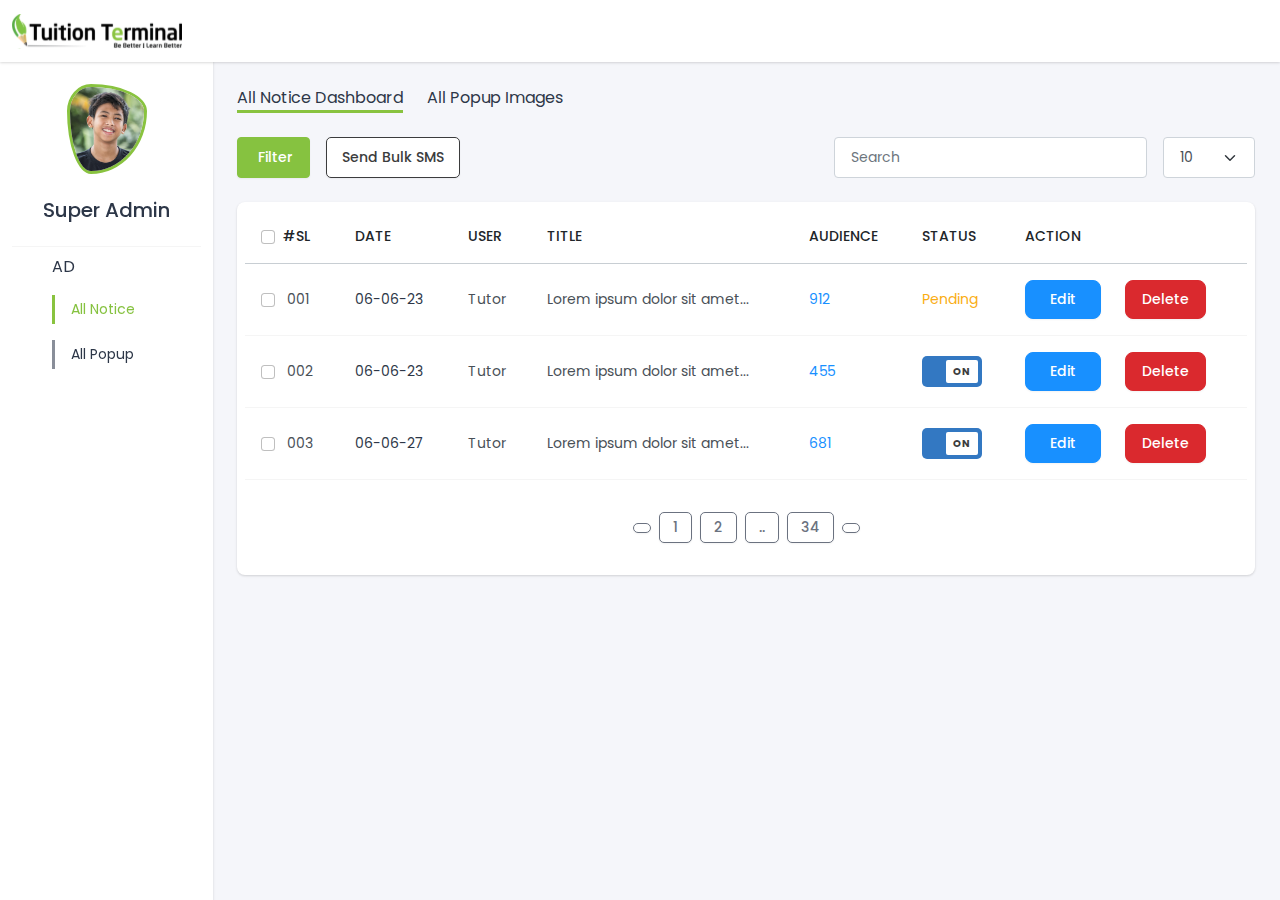
==== index.html @ 08d5feef "Add sidebar collapse functionality and new color palette styles; include SVG icons for UI elements" ====
<!DOCTYPE html>
<html lang="en">
  <head>
    <meta charset="UTF-8" />
    <meta http-equiv="X-UA-Compatible" content="IE=edge" />
    <meta name="viewport" content="width=device-width, initial-scale=1.0" />
    <link rel="icon" href="/assets/fav.png" />
    <link rel="stylesheet" href="/css/bootstrap.min.css" />
    <link rel="stylesheet" href="/css/color_palets.css" />
    <link rel="stylesheet" href="/css/style.css" />
    <link rel="stylesheet" href="/css/custom-checkbox.css" />

    <link
      rel="stylesheet"
      href="https://cdn.jsdelivr.net/npm/bootstrap-icons@1.10.2/font/bootstrap-icons.css"
      integrity="sha384-b6lVK+yci+bfDmaY1u0zE8YYJt0TZxLEAFyYSLHId4xoVvsrQu3INevFKo+Xir8e"
      crossorigin="anonymous"
    />
    <link rel="stylesheet" href="/assets/style.css" />
    <title>All Notice</title>
  </head>
  <body>
    <!-- navbar starts here -->
    <nav
      class="navbar navbar-expand-lg bg-white shadow-lg fixed-top"
      data-bs-theme="dark"
    >
      <div class="container-fluid">
        <a href="index.html"><img src="/images/logo.svg" alt="logo" /></a>
        <button
          class="navbar-toggler d-md-none collapsed"
          type="button"
          data-bs-toggle="collapse"
          data-bs-target="#sidebarMenu"
          aria-controls="navbarColor02"
          aria-expanded="false"
          aria-label="Toggle navigation"
        >
          <i class="bi bi-caret-down-fill"></i>
        </button>
      </div>
    </nav>
    <!-- navbar ends here -->

    <div class="container-fluid">
      <div class="row">
        <!-- sidebar starts here -->
        <nav
          id="sidebarMenu"
          class="col-md-3 col-lg-2 d-md-block bg-white sidebar collapse sidebar-width shadow-lg"
          style="height: 100vh; margin-top: 60px; position: fixed"
        >
          <div
            class="d-flex justify-content-center align-items-center flex-column border-bottom mt-2 pb-3"
          >
            <div class="mb-2">
              <img
                src="/images/boy.jpg"
                alt="image"
                class="profile-img"
                style="
                  width: 80px;
                  height: 90px;
                  object-fit: cover;
                  margin-top: 16px;
                "
              />
            </div>
            <h5 class="text-gray-800 mt-3">Super Admin</h5>
          </div>
          <div style="overflow-y: auto; height: 65vh" class="scrollbar-none">
            <ul class="list-unstyled px-3 mt-2">
              <li class="mb-3">
                <div class="d-flex align-items-center">
                  <i class="bi bi-credit-card fs-5 me-4"></i>
                  <div class="d-flex w-100 justify-content-between">
                    <a
                      class="text-decoration-none text-gray-800 align-items-center collapsed"
                      data-bs-toggle="collapse"
                      data-bs-target="#offer-collapse"
                      aria-expanded="false"
                      style="cursor: pointer"
                    >
                      AD
                    </a>
                    <i class="bi bi-chevron-left arrow-icon"></i>
                  </div>
                </div>

                <div class="collapse show" id="offer-collapse">
                  <ul class="btn-toggle-nav list-unstyled fw-normal pb-1 small">
                    <li
                      class="ms-4 px-3 py-1 my-3"
                      style="border-left: 3px solid #89c33f"
                    >
                      <a
                        href="index.html"
                        class="text-primary text-decoration-none text-nowrap"
                        >All Notice</a
                      >
                    </li>
                    <li
                      class="ms-4 px-3 py-1 my-3"
                      style="border-left: 3px solid #898e99"
                    >
                      <a
                        href="all-popup.html"
                        class="text-gray-800 text-decoration-none text-nowrap"
                        >All Popup</a
                      >
                    </li>
                  </ul>
                </div>
              </li>
            </ul>
          </div>
        </nav>
        <!-- sidebar ends here -->
        <div class="container-custom">
          <div class="col-md-9 ms-sm-auto col-lg-10" style="margin-top: 62px">
            <!-- mini nav starts here -->
            <div class="d-flex justify-content-between align-items-center">
              <div class="d-flex gap-4 flex-column flex-md-row px-3 py-4">
                <a
                  class="text-decoration-none text-gray-800 active-border"
                  href="index.html"
                  >All Notice Dashboard</a
                >
                <a
                  class="text-decoration-none text-gray-800 text-nowrap"
                  href="all-popup.html"
                  >All Popup Images</a
                >
              </div>
            </div>
            <!-- mini nav ends here -->
            <!-- main content section starts here -->
            <!-- table starts here -->
            <div class="ps-3" style="padding-right: 13px">
              <div
                class="d-flex flex-wrap flex-xl-nowrap justify-content-between flex-column flex-lg-row gap-2 gap-lg-0"
              >
                <div class="d-flex justify-content-between gap-3 mb-3 mb-xl-0">
                  <button
                    class="btn btn-primary"
                    data-bs-toggle="modal"
                    data-bs-target="#filterModal"
                  >
                    <i class="bi bi-sliders2 me-1"></i>Filter
                  </button>
                  <button class="btn btn-outline-ndark">Send Bulk SMS</button>
                </div>
                <div class="d-flex flex-wrap flex-md-nowrap gap-3">
                  <input
                    type="text"
                    class="form-control rounded shadow-none"
                    placeholder="Search"
                  />
                  <select
                    class="form-select rounded shadow-none"
                    style="width: 100px"
                  >
                    <option selected value="10">10</option>
                    <option value="25">25</option>
                    <option value="50">50</option>
                    <option value="100">100</option>
                    <option value="200">200</option>
                    <option value="300">300</option>
                    <option value="500">500</option>
                  </select>
                </div>
              </div>
              <div class="bg-white shadow-lg rounded-3 p-2 my-4">
                <div class="bg-white pb-4 mb-b">
                  <div class="table-responsive">
                    <table
                      class="table table-hover bg-white shadow-none"
                      style="border-collapse: collapse"
                    >
                      <thead
                        class="text-dark"
                        style="border-bottom: 1px solid #c8ced3"
                      >
                        <tr>
                          <th scope="col" class="text-nowrap">
                            <input
                              class="form-check-input me-2"
                              type="checkbox"
                              id="flexCheckDefault"
                            />#SL
                          </th>
                          <th scope="col" class="text-nowrap">Date</th>
                          <th scope="col" class="text-nowrap">User</th>
                          <th scope="col" class="text-nowrap">Title</th>
                          <th scope="col" class="text-nowrap">Audience</th>
                          <th scope="col" class="text-nowrap">Status</th>
                          <th scope="col" class="text-nowrap">Action</th>
                        </tr>
                      </thead>
                      <tbody>
                        <tr class="align-middle">
                          <td scope="row" class="text-nowrap">
                            <input
                              class="form-check-input me-2"
                              type="checkbox"
                              id="flexCheckDefault"
                            />
                            001
                          </td>
                          <td class="">
                            <a
                              type="button"
                              class="text-decoration-none text-gray-800 text-nowrap"
                              data-bs-toggle="modal"
                              data-bs-target="#showDateTimeModal"
                            >
                              06-06-23
                            </a>
                          </td>
                          <td>Tutor</td>
                          <td class="text-nowrap">
                            Lorem ipsum dolor sit amet...
                          </td>
                          <td class="text-nowrap text-info">912</td>
                          <td
                            class="text-nowrap text-warning"
                            data-bs-toggle="modal"
                            data-bs-target="#pendingDateTimeModal"
                            style="cursor: pointer"
                          >
                            Pending
                          </td>
                          <td class="">
                            <div class="d-flex gap-4">
                              <button class="btn btn-info rounded-3 px-4">
                                Edit
                              </button>
                              <button class="btn btn-danger rounded-3">
                                Delete
                              </button>
                            </div>
                          </td>
                        </tr>
                        <tr class="align-middle">
                          <td scope="row" class="text-nowrap">
                            <input
                              class="form-check-input me-2"
                              type="checkbox"
                              id="flexCheckDefault"
                            />
                            002
                          </td>
                          <td class="">
                            <a
                              type="button"
                              class="text-decoration-none text-gray-800 text-nowrap"
                              data-bs-toggle="modal"
                              data-bs-target="#showDateTimeModal"
                            >
                              06-06-23
                            </a>
                          </td>
                          <td>Tutor</td>
                          <td class="text-nowrap">
                            Lorem ipsum dolor sit amet...
                          </td>
                          <td class="text-nowrap text-info">455</td>
                          <td>
                            <div class="switch-toggle">
                              <div class="button-check" id="button-check">
                                <input
                                  type="checkbox"
                                  class="checkbox"
                                  checked
                                />
                                <span class="switch-btn"></span>
                                <span class="layer"></span>
                              </div>
                            </div>
                          </td>
                          <td class="">
                            <div class="d-flex gap-4">
                              <button class="btn btn-info rounded-3 px-4">
                                Edit
                              </button>
                              <button class="btn btn-danger rounded-3">
                                Delete
                              </button>
                            </div>
                          </td>
                        </tr>
                        <tr class="align-middle">
                          <td scope="row" class="text-nowrap">
                            <input
                              class="form-check-input me-2"
                              type="checkbox"
                              id="flexCheckDefault"
                            />
                            003
                          </td>
                          <td class="">
                            <a
                              type="button"
                              class="text-decoration-none text-gray-800 text-nowrap"
                              data-bs-toggle="modal"
                              data-bs-target="#showDateTimeModal"
                            >
                              06-06-27
                            </a>
                          </td>
                          <td>Tutor</td>
                          <td class="text-nowrap">
                            Lorem ipsum dolor sit amet...
                          </td>
                          <td class="text-nowrap text-info">681</td>
                          <td>
                            <div class="switch-toggle">
                              <div class="button-check" id="button-check">
                                <input
                                  type="checkbox"
                                  class="checkbox"
                                  checked
                                />
                                <span class="switch-btn"></span>
                                <span class="layer"></span>
                              </div>
                            </div>
                          </td>
                          <td class="">
                            <div class="d-flex gap-4">
                              <button class="btn btn-info rounded-3 px-4">
                                Edit
                              </button>
                              <button class="btn btn-danger rounded-3">
                                Delete
                              </button>
                            </div>
                          </td>
                        </tr>
                      </tbody>
                    </table>
                  </div>
                  <!-- pagination starts here -->
                  <div
                    class="d-flex justify-content-center align-items-center gap-2 mt-3"
                  >
                    <button
                      class="btn btn-outline-gdark py-1 px-2 text-gray-800"
                    >
                      <i class="bi bi-chevron-left"></i>
                    </button>
                    <button
                      class="btn btn-outline-gdark py-1 text-gray-800"
                      style="padding: 0 13px"
                    >
                      1
                    </button>

                    <button
                      class="btn btn-outline-gdark py-1 text-gray-800"
                      style="padding: 0 13px"
                    >
                      2
                    </button>
                    <button
                      class="btn btn-outline-gdark py-1 text-gray-800"
                      style="padding: 0 13px"
                    >
                      ..
                    </button>

                    <button
                      class="btn btn-outline-gdark py-1 text-gray-800"
                      style="padding: 0 13px"
                    >
                      34
                    </button>

                    <button
                      class="btn btn-outline-gdark py-1 px-2 text-gray-800"
                    >
                      <i class="bi bi-chevron-right"></i>
                    </button>
                  </div>
                  <!-- pagination ends here -->
                </div>
              </div>
            </div>
            <!-- table ends here -->
            <!-- Show Date time model starts here-->
            <div
              class="modal fade"
              id="showDateTimeModal"
              tabindex="-1"
              aria-labelledby="showDateTimeModalLabel"
              aria-hidden="true"
            >
              <div
                class="modal-dialog model-sm modal-dialog-slide-top"
                style="max-width: 400px"
              >
                <div class="modal-content">
                  <div class="modal-body pt-5 pb-4">
                    <p class="text-center text-info fs-3">7 June 2023</p>
                    <p class="text-center text-gray-700 border-top fs-1 pt-1">
                      03:30 PM
                    </p>
                  </div>
                </div>
              </div>
            </div>
            <!-- Show Date time model ends here-->
            <!-- Pending Date time model starts here-->
            <div
              class="modal fade"
              id="pendingDateTimeModal"
              tabindex="-1"
              aria-labelledby="pendingDateTimeModalLabel"
              aria-hidden="true"
            >
              <div
                class="modal-dialog model-sm modal-dialog-slide-top"
                style="max-width: 400px"
              >
                <div class="modal-content">
                  <div class="modal-body pt-5 pb-4">
                    <p class="text-center text-warning fs-3">01 Aug 2023</p>
                    <p class="text-center text-gray-700 border-top fs-1 pt-1">
                      03:30 PM
                    </p>
                  </div>
                </div>
              </div>
            </div>
            <!-- Pending Date time model ends here-->
            <!-- Filter model starts here -->
            <div
              class="modal fade font-pop"
              id="filterModal"
              tabindex="-1"
              aria-labelledby="filterModalLabel"
              aria-hidden="true"
            >
              <div
                class="modal-dialog modal-dialog-slide-right"
                style="max-width: 650px"
              >
                <div class="modal-content pb-4 pt-3">
                  <div
                    class="modal-header"
                    style="padding-left: 40px; padding-right: 40px"
                  >
                    <h4 class="modal-title" id="exampleModalLabel">Filter</h4>

                    <button
                      type="button"
                      class="btn-close"
                      data-bs-dismiss="modal"
                      aria-label="Close"
                    ></button>
                  </div>
                  <div class="modal-body py-0" style="padding-left: 40px">
                    <div class="row row-cols-1 row-cols-md-2">
                      <div class="d-flex align-items-center">
                        <div class="flex-grow-1 pe-4">
                          <div class="pb-3">
                            <label
                              for="datef"
                              class="form-label text-dark text-sm"
                              >Date from</label
                            >
                            <div class="">
                              <input
                                type="date"
                                class="form-control shadow rounded-2"
                                id="datef"
                              />
                            </div>
                          </div>
                          <div class="pb-3">
                            <label
                              for="datet"
                              class="form-label text-dark text-sm"
                              >Date To</label
                            >
                            <input
                              type="date"
                              class="form-control shadow rounded-2"
                              id="datet"
                            />
                          </div>
                        </div>
                        <div
                          class="border-end mt-3"
                          style="height: 125px"
                        ></div>
                      </div>
                      <div class="d-flex align-items-center">
                        <div class="flex-grow-1 pe-4">
                          <div class="pb-3">
                            <label
                              for="gndr"
                              class="form-label text-dark text-sm"
                              >User</label
                            >

                            <select
                              id="gndr"
                              class="shadow rounded-2 form-select"
                              aria-label="Default select example"
                            >
                              <option selected value="Tutor">Tutor</option>
                              <option value="Option 1">Option 1</option>
                              <option value="Option 2">Option 2</option>
                              <option value="Option 3">Option 3</option>
                              <option value="Option 4">Option 4</option>
                            </select>
                          </div>
                          <div class="pb-3">
                            <label
                              for="src"
                              class="form-label text-dark text-sm"
                              >Status</label
                            >

                            <select
                              id="src"
                              class="shadow rounded-2 form-select"
                              aria-label="Default select example"
                            >
                              <option selected value="On">On</option>
                              <option value="Option 1">Option 1</option>
                              <option value="Option 2">Option 2</option>
                              <option value="Option 3">Option 3</option>
                              <option value="Option 4">Option 4</option>
                            </select>
                          </div>
                        </div>
                        <div
                          class="border-end mt-3"
                          style="height: 125px"
                        ></div>
                      </div>
                    </div>
                  </div>
                  <div
                    class="modal-footer d-flex justify-content-end align-items-center"
                    style="padding-right: 27px"
                  >
                    <div class="pe-2 d-flex gap-3">
                      <button type="button" class="btn btn-danger">
                        Clear
                      </button>
                      <button type="button" class="btn btn-primary">
                        Apply
                      </button>
                    </div>
                  </div>
                </div>
              </div>
            </div>
            <!-- Filter Model ends here -->
            <!-- main content section ends here -->
          </div>
        </div>
      </div>
    </div>
    <script
      src="https://cdn.jsdelivr.net/npm/bootstrap@5.0.2/dist/js/bootstrap.bundle.min.js"
      integrity="sha384-MrcW6ZMFYlzcLA8Nl+NtUVF0sA7MsXsP1UyJoMp4YLEuNSfAP+JcXn/tWtIaxVXM"
      crossorigin="anonymous"
    ></script>
  </body>
</html>
---- css/color_palets.css ----
/* gray color */
.text-gray-100 {
    color: #f7fafc;
  }
  .text-gray-200 {
    color: #edf2f7;
  }
  .text-gray-300 {
    color: #e2e8f0;
  }
  .text-gray-400 {
    color: #cbd5e0;
  }
  .text-gray-500 {
    color: #a0aec0;
  }
  .text-gray-600 {
    color: #718096;
  }
  .text-gray-700 {
    color: #4a5568;
  }
  .text-gray-800 {
    color: #2d3748;
  }
  .text-gray-900 {
    color: #1a202c;
  }
  .bg-gray-100 {
    background-color: #f7fafc;
  }
  .bg-gray-200 {
    background-color: #edf2f7;
  }
  .bg-gray-300 {
    background-color: #e2e8f0;
  }
  .bg-gray-400 {
    background-color: #cbd5e0;
  }
  .bg-gray-500 {
    background-color: #a0aec0;
  }
  .bg-gray-600 {
    background-color: #718096;
  }
  .bg-gray-700 {
    background-color: #4a5568;
  }
  .bg-gray-800 {
    background-color: #2d3748;
  }
  .bg-gray-900 {
    background-color: #1a202c;
  }

  a:hover{
    color: inherit;
  }
---- css/style.css ----
@import url("https://fonts.googleapis.com/css2?family=Poppins:ital,wght@0,200;0,300;0,400;0,500;0,600;0,700;0,800;1,300;1,400;1,600;1,700&display=swap");

body {
  font-family: "Poppins", sans-serif;
  background-color: #f5f6fa;
}

.profile-img {
  position: relative;
  border: 3px solid #89c33f;
  border-radius: 30% 70% 70% 30% / 30% 30% 70% 70%;
}

.scrollbar-none::-webkit-scrollbar {
  display: none;
}

.text-decoration-none {
  text-decoration: none;
}

.active-border {
  border-bottom: 3px solid #89c33f;
}

.carousel-nav-btn-prev {
  /* width: 24px;
  height: 24px; */
  border-radius: 50%;
  background-color: #a6aab3;
  border: none;
  color: #fff;
  margin-right: 10px;
  margin-top: 10px;
  position: absolute;
  right: 0;
  top: 37px;
  width: 27px;
}

.carousel-nav-btn-next {
  /* width: 24px;
  height: 24px; */
  border-radius: 50%;
  background-color: #a6aab3;
  border: none;
  color: #fff;
  margin-left: 10px;
  margin-top: 10px;
  position: absolute;
  left: 0;
  top: 37px;
  width: 27px;
}

.container-custom {
  max-width: 1550px;
  margin: 0 auto;
}

.sidebar-width {
  max-width: 450px;

  background-color: antiquewhite;
  z-index: 100;
}

.edited {
  border: 2px solid #f26969 !important;

  border-radius: 5px;
  /* padding: 15px 20px 0px 20px; */
  padding: 7px 10px;
  display: flex;
  justify-content: space-evenly;
  color: #f26969 !important;
}

.edited p {
  padding: 0;
  margin: 0;
}

.green-border {
  border: 2px solid #89c33f !important;
  border-radius: 5px;
  padding: 15px 20px 0px 20px;
  color: #89c33f !important;
  padding: 5px 5px 3px 5px;
}

.required:after {
  content: "*";
  color: red;
}

.btn-ghost {
  background-color: white;
  padding: -1px 5px;
  border-radius: 50%;
  margin-top: -3px;
  border: none;
}

.dots {
  font-weight: bolder;
  pointer-events: inherit;
}

.text-pink {
  color: #f26969;
}

.btn-pink {
  background-color: #f26969;
  color: white;
  border: none;
  border-radius: 5px;
  padding: 9px 15px;
  font-weight: 500;
  cursor: pointer;
}

.btn-pink:hover {
  background-color: #e85656;
  color: white;
}

.btn-pink:active:hover {
  background-color: #e85656;
  color: white;
}

.btn-outline-pink {
  background-color: white;
  color: #f26969;
  border: 1px solid #f26969;
  border-radius: 5px;
  padding: 9px 15px;
  font-weight: 500;
  cursor: pointer;
}

.btn-outline-pink:hover {
  background-color: #e85656;
  color: white;
  border: 1px solid #e85656;
}

.btn-outline-pink:active:hover {
  background-color: #e85656;
  color: white;
  border: 1px solid #e85656;
}

.btn-ndark {
  background-color: #3b3c3d;
  color: white;
  border: none;
  border-radius: 5px;
  padding: 9px 15px;
  font-weight: 500;
  cursor: pointer;
}

.btn-ndark:hover {
  background-color: #2b2c2d;
  color: white;
}

.btn-ndark:active:hover {
  background-color: #2b2c2d;
  color: white;
}

.btn-gdark {
  background-color: #6b7280;
  color: white;
  border: none;
  border-radius: 5px;
  padding: 9px 15px;
  font-weight: 500;
  cursor: pointer;
}

a.btn-gdark {
  padding-top: 9.5px;
}

.btn-gdark:hover {
  background-color: #5b626a;
  color: white;
}

.btn-gdark:active:hover {
  background-color: #5b626a;
  color: white;
}

.btn-outline-gdark {
  background-color: white;
  color: #6b7280;
  border: 1px solid #6b7280;
  border-radius: 5px;
  padding: 9px 15px;
  font-weight: 500;
  cursor: pointer;
}

.btn-outline-gdark:hover {
  background-color: #6b7280;
  color: white;
  border: 1px solid #6b7280;
}

.btn-outline-gdark:active:hover {
  background-color: #6b7280;
  color: white;
  border: 1px solid #6b7280;
}

.btn-outline-ndark {
  background-color: white;
  color: #3b3c3d;
  border: 1px solid #3b3c3d;
  border-radius: 5px;
  padding: 9px 15px;
  font-weight: 500;
  cursor: pointer;
}

.btn-outline-ndark:hover {
  background-color: #3b3c3d;
  color: white;
  border: 1px solid #3b3c3d;
}

.btn-outline-ndark:active:hover {
  background-color: #3b3c3d;
  color: white;
  border: 1px solid #3b3c3d;
}

.nav-tabs>li>button.active {
  border: 2px solid #3378c2 !important;
}

.nav-tabs>li>button {
  box-shadow: none !important;
}

.disabled {
  position: relative;
}

.disabled:after {
  content: "";
  position: absolute;
  left: 0;
  right: 0;
  top: 0;
  bottom: 0;
  z-index: 1;
  background: rgba(255, 255, 255, 0.5);
}

.text-sm {
  font-size: 15px;
}

/* modal left slide  */
.modal-dialog-slide-left {
  margin-left: auto;
  margin-right: auto;
  transition: all 0.3s ease-in-out;
  height: 90%;
  display: flex;
  align-items: center;
  justify-content: center;
}

.modal.fade .modal-dialog.modal-dialog-slide-left {
  -webkit-transform: translate(-100%, 0);
  transform: translate(-100%, 0);
}

.modal.fade.show .modal-dialog.modal-dialog-slide-left {
  -webkit-transform: translate(0, 0);
  transform: translate(0, 0);
  flex-flow: column;
}

.modal-dialog-slide-left .modal-content {
  border: 0;
}

/* modal right slide */
.modal-dialog-slide-right {
  margin-left: auto;
  margin-right: auto;
  transition: all 0.3s ease-in-out;
  height: 90%;
  display: flex;
  align-items: center;
  justify-content: center;
}

.modal.fade .modal-dialog.modal-dialog-slide-right {
  -webkit-transform: translate(100%, 0);
  transform: translate(100%, 0);
}

.modal.fade.show .modal-dialog.modal-dialog-slide-right {
  -webkit-transform: translate(0, 0);
  transform: translate(0, 0);
  flex-flow: column;
}

.modal-dialog-slide-right .modal-content {
  border: 0;
}

/* modal top slide  */
.modal-dialog-slide-top {
  margin-left: auto;
  margin-right: auto;
  transition: all 0.3s ease-in-out;
  height: 90%;
  display: flex;
  align-items: center;
  justify-content: center;
}

.modal.fade .modal-dialog.modal-dialog-slide-top {
  -webkit-transform: translate(0, -100%);
  transform: translate(0, -100%);
}

.modal.fade.show .modal-dialog.modal-dialog-slide-top {
  -webkit-transform: translate(0, 0);
  transform: translate(0, 0);
  flex-flow: column;
}

.modal-dialog-slide-top .modal-content {
  border: 0;
}

/* modal bottom slide */
.modal-dialog-slide-bottom {
  margin-left: auto;
  margin-right: auto;
  transition: all 0.3s ease-in-out;
  height: 90%;
  display: flex;
  align-items: center;
  justify-content: center;
}

.modal.fade .modal-dialog.modal-dialog-slide-bottom {
  -webkit-transform: translate(0, 100%);
  transform: translate(0, 100%);
}

.modal.fade.show .modal-dialog.modal-dialog-slide-bottom {
  -webkit-transform: translate(0, 0);
  transform: translate(0, 0);
  flex-flow: column;
}

.modal-dialog-slide-bottom .modal-content {
  border: 0;
}

@media (max-width: 576px) {
  .modal-dialog.modal-dialog-slide-right {
    width: 80%;
  }

  .modal-dialog.modal-dialog-slide-left {
    width: 80%;
  }

  .modal-dialog.modal-dialog-slide-top {
    width: 80%;
  }

  .modal-dialog.modal-dialog-slide-bottom {
    width: 80%;
  }
}
---- css/custom-checkbox.css ----
/* ------------------------ */

@supports (-webkit-appearance: none) or (-moz-appearance: none) {
    .checkbox-wrapper-13 input[type="checkbox"] {
      --active: #1890ff;
      --active-inner: #fff;
      --focus: 2px rgba(39, 94, 254, 0.3);
      --border: #bbc1e1;
      --border-hover: #1890ff;
      --background: #fff;
      --disabled: #f6f8ff;
      --disabled-inner: #e1e6f9;
      -webkit-appearance: none;
      -moz-appearance: none;
      height: 21px;
      outline: none;
      display: inline-block;
      vertical-align: top;
      position: relative;
      margin: 0;
      cursor: pointer;
      border: 1px solid var(--bc, var(--border));
      background: var(--b, var(--background));
      transition: background 0.3s, border-color 0.3s, box-shadow 0.2s;
    }
    .checkbox-wrapper-13 input[type="checkbox"]:after {
      content: "";
      display: block;
      left: 0;
      top: 0;
      position: absolute;
      transition: transform var(--d-t, 0.3s) var(--d-t-e, ease),
        opacity var(--d-o, 0.2s);
    }
    .checkbox-wrapper-13 input[type="checkbox"]:checked {
      --b: var(--active);
      --bc: var(--active);
      --d-o: 0.3s;
      --d-t: 0.6s;
      --d-t-e: cubic-bezier(0.2, 0.85, 0.32, 1.2);
    }
    .checkbox-wrapper-13 input[type="checkbox"]:disabled {
      --b: var(--disabled);
      cursor: not-allowed;
      opacity: 0.9;
    }
    .checkbox-wrapper-13 input[type="checkbox"]:disabled:checked {
      --b: var(--disabled-inner);
      --bc: var(--border);
    }
    .checkbox-wrapper-13 input[type="checkbox"]:disabled + label {
      cursor: not-allowed;
    }
    .checkbox-wrapper-13
      input[type="checkbox"]:hover:not(:checked):not(:disabled) {
      --bc: var(--border-hover);
    }
    .checkbox-wrapper-13 input[type="checkbox"]:focus {
      box-shadow: 0 0 0 var(--focus);
    }
    .checkbox-wrapper-13 input[type="checkbox"]:not(.switch) {
      width: 21px;
    }
    .checkbox-wrapper-13 input[type="checkbox"]:not(.switch):after {
      opacity: var(--o, 0);
    }
    .checkbox-wrapper-13 input[type="checkbox"]:not(.switch):checked {
      --o: 1;
    }
    .checkbox-wrapper-13 input[type="checkbox"] + label {
      display: inline-block;
      vertical-align: middle;
      cursor: pointer;
      margin-left: 4px;
    }
  
    .checkbox-wrapper-13 input[type="checkbox"]:not(.switch) {
      border-radius: 7px;
    }
    .checkbox-wrapper-13 input[type="checkbox"]:not(.switch):after {
      width: 5px;
      height: 9px;
      border: 2px solid var(--active-inner);
      border-top: 0;
      border-left: 0;
      left: 7px;
      top: 4px;
      transform: rotate(var(--r, 20deg));
    }
    .checkbox-wrapper-13 input[type="checkbox"]:not(.switch):checked {
      --r: 43deg;
    }
  }
  
  .checkbox-wrapper-13 * {
    box-sizing: inherit;
  }
  .checkbox-wrapper-13 *:before,
  .checkbox-wrapper-13 *:after {
    box-sizing: inherit;
  }
  
  /* --------------------- */
  .switch-toggle {
    display: flex;
    height: 100%;
    align-items: center;
  }
  .switch-btn,
  .layer {
    position: absolute;
    top: 0;
    right: 0;
    bottom: 0;
    left: 0;
  }
  
  .button-check {
    position: relative;
    width: 60px;
    height: 31px;
    overflow: hidden;
    border-radius: 5px;
    -webkit-border-radius: 5px;
    -moz-border-radius: 5px;
    -ms-border-radius: 5px;
    -o-border-radius: 5px;
  }
  .checkbox {
    position: relative;
    width: 100%;
    height: 100%;
    padding: 0;
    margin: 0;
    opacity: 0;
    cursor: pointer;
    z-index: 3;
  }
  
  .switch-btn {
    z-index: 2;
  }
  
  .layer {
    width: 100%;
    background-color: #898e99;
    transition: 0.3s ease all;
    z-index: 1;
  }
  #button-check .switch-btn:before,
  #button-check .switch-btn:after {
    position: absolute;
    top: 4px;
    left: 4px;
    width: 32px;
    height: 23px;
    color: #3b3c3d;
    font-size: 10px;
    font-weight: bold;
    text-align: center;
    line-height: 1;
    padding: 9px 4px;
    background-color: #fff;
    border-radius: 2px;
    transition: 0.3s cubic-bezier(0.18, 0.89, 0.35, 1.15) all;
    display: flex;
    align-items: center;
    justify-content: center;
  }
  
  #button-check .switch-btn:before {
    content: "OFF";
  }
  
  #button-check .switch-btn:after {
    content: "ON";
  }
  
  #button-check .switch-btn:after {
    right: -50px;
    left: auto;
    background-color: #fff;
  }
  
  #button-check .checkbox:checked + .switch-btn:before {
    left: -50px;
  }
  
  #button-check .checkbox:checked + .switch-btn:after {
    right: 4px;
  }
  
  #button-check .checkbox:checked ~ .layer {
    background-color: #3378c2;
  }
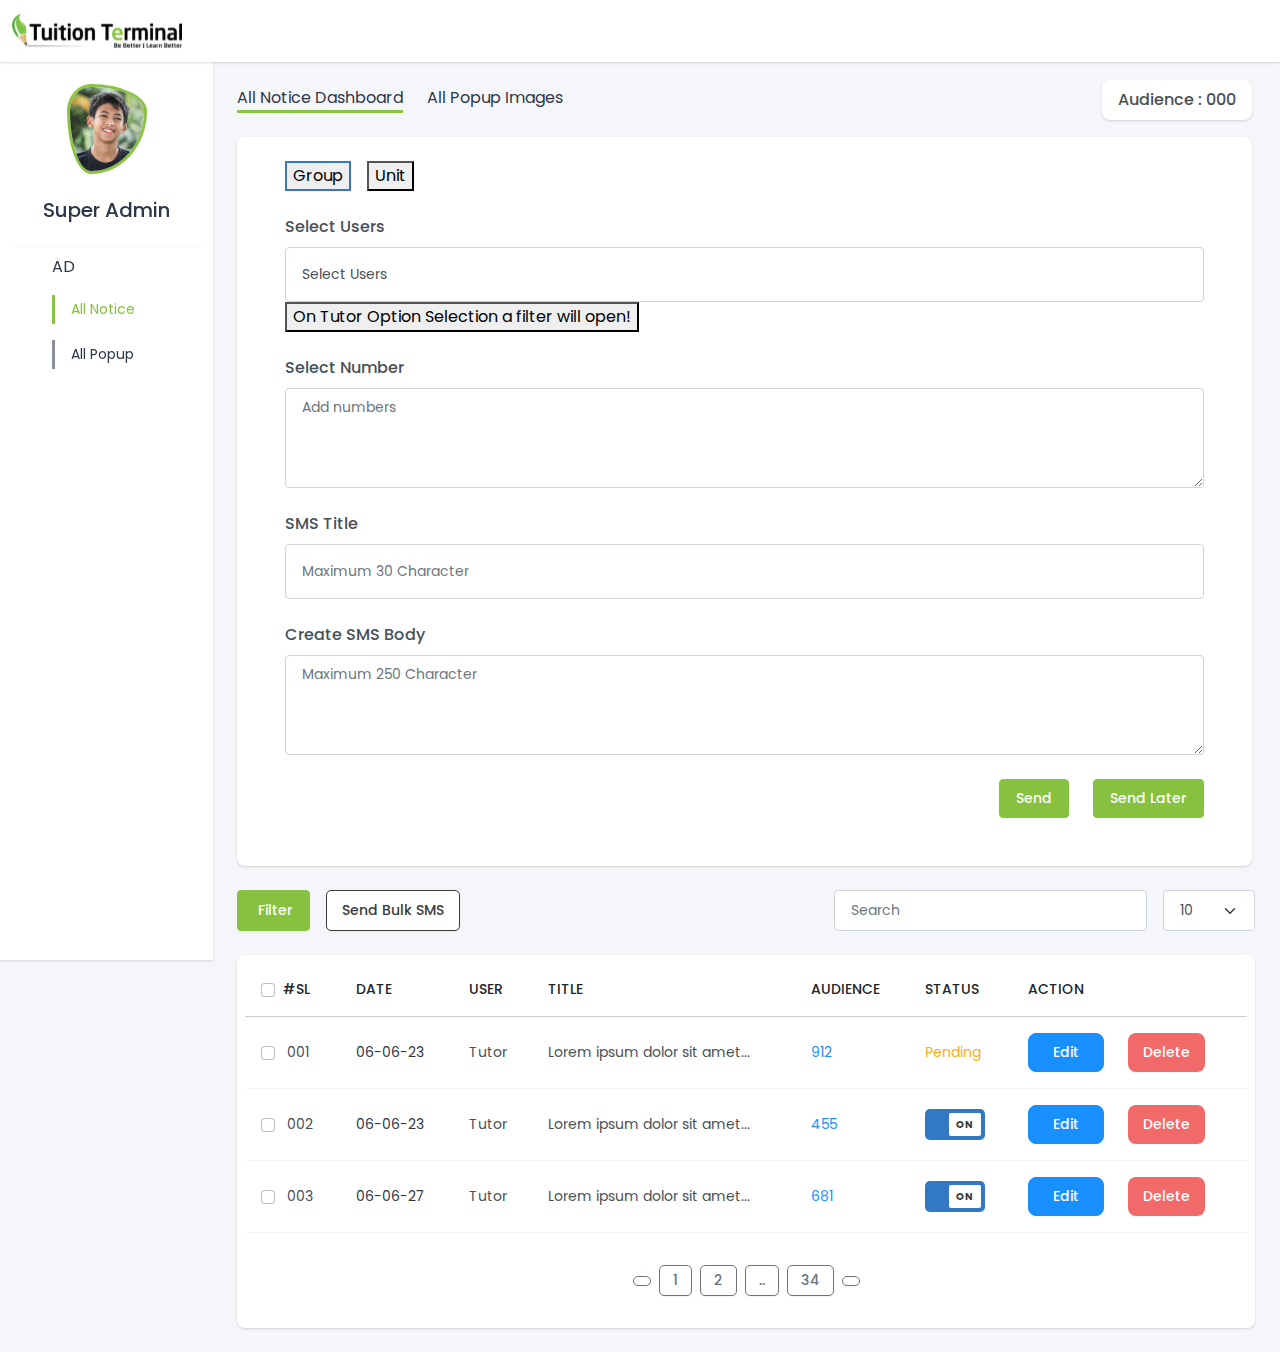
==== commit 5b7049f5: "ok" ====
--- a/index.html
+++ b/index.html
@@ -9,7 +9,7 @@
     <link rel="stylesheet" href="/css/color_palets.css" />
     <link rel="stylesheet" href="/css/style.css" />
     <link rel="stylesheet" href="/css/custom-checkbox.css" />
-
+    <link rel="stylesheet" href="/css/tab-style.css" />
     <link
       rel="stylesheet"
       href="https://cdn.jsdelivr.net/npm/bootstrap-icons@1.10.2/font/bootstrap-icons.css"
@@ -41,7 +41,6 @@
       </div>
     </nav>
     <!-- navbar ends here -->
-
     <div class="container-fluid">
       <div class="row">
         <!-- sidebar starts here -->
@@ -86,7 +85,6 @@
                     <i class="bi bi-chevron-left arrow-icon"></i>
                   </div>
                 </div>
-
                 <div class="collapse show" id="offer-collapse">
                   <ul class="btn-toggle-nav list-unstyled fw-normal pb-1 small">
                     <li
@@ -119,7 +117,9 @@
         <div class="container-custom">
           <div class="col-md-9 ms-sm-auto col-lg-10" style="margin-top: 62px">
             <!-- mini nav starts here -->
-            <div class="d-flex justify-content-between align-items-center">
+            <div
+              class="d-flex flex-wrap mb-4 mb-md-0 justify-content-between align-items-center"
+            >
               <div class="d-flex gap-4 flex-column flex-md-row px-3 py-4">
                 <a
                   class="text-decoration-none text-gray-800 active-border"
@@ -132,9 +132,193 @@
                   >All Popup Images</a
                 >
               </div>
+              <div class="bg-white shadow-lg rounded-3 px-3 py-2 mx-3">
+                <p class="mb-0" style="font-weight: 500">Audience : 000</p>
+              </div>
             </div>
             <!-- mini nav ends here -->
             <!-- main content section starts here -->
+            <!-- submit form starts here -->
+            <div
+              class="mx-3 bg-white shadow-lg p-4 rounded-3 mb-4 px-lg-5 py-lg-4"
+            >
+              <ul
+                class="nav nav-tabs border-0 d-flex gap-3"
+                id="myTab"
+                role="tablist"
+              >
+                <li class="nav-item" role="presentation">
+                  <button
+                    class="tab-button active"
+                    id="group-tab"
+                    data-bs-toggle="tab"
+                    data-bs-target="#group"
+                    type="button"
+                    role="tab"
+                    aria-controls="group"
+                    aria-selected="true"
+                  >
+                    Group
+                  </button>
+                </li>
+                <li class="nav-item" role="presentation">
+                  <button
+                    class="tab-button"
+                    id="unit-tab"
+                    data-bs-toggle="tab"
+                    data-bs-target="#unit"
+                    type="button"
+                    role="tab"
+                    aria-controls="unit"
+                    aria-selected="false"
+                  >
+                    Unit
+                  </button>
+                </li>
+              </ul>
+
+              <div class="tab-content" id="myTabContent">
+                <div
+                  class="tab-pane fade show active"
+                  id="group"
+                  role="tabpanel"
+                  aria-labelledby="home-group"
+                >
+                  <div class="py-4">
+                    <div class="mb-4">
+                      <label class="mb-2" style="font-weight: 500"
+                        >Select Users</label
+                      >
+                      <select class="form-control rounded-2 shadow-none py-3">
+                        <option>Select Users</option>
+                        <option>All</option>
+                        <option>Tutors</option>
+                        <option>Parents</option>
+                        <option>Affiliate Partners</option>
+                        <option>Employees</option>
+                        <option>Employees</option>
+                        <option>Batch Tutoring</option>
+                      </select>
+                      <button
+                        data-bs-toggle="modal"
+                        data-bs-target="#filterTutorsModal"
+                      >
+                        On Tutor Option Selection a filter will open!
+                      </button>
+                    </div>
+                    <div class="mb-4">
+                      <label class="mb-2" style="font-weight: 500"
+                        >Select Number</label
+                      >
+                      <textarea
+                        placeholder="Add numbers"
+                        class="form-control rounded-2 shadow-none"
+                        style="min-height: 100px"
+                      ></textarea>
+                    </div>
+                    <div class="mb-4">
+                      <label class="mb-2" style="font-weight: 500"
+                        >SMS Title</label
+                      >
+                      <input
+                        class="form-control rounded-2 shadow-none py-3"
+                        placeholder="Maximum 30 Character"
+                      />
+                    </div>
+                    <div class="mb-4">
+                      <label class="mb-2" style="font-weight: 500"
+                        >Create SMS Body</label
+                      >
+                      <textarea
+                        placeholder="Maximum 250 Character"
+                        class="form-control rounded-2 shadow-none"
+                        style="min-height: 100px"
+                      ></textarea>
+                    </div>
+                    <div class="d-flex justify-content-end gap-4">
+                      <button class="btn btn-primary">Send</button>
+                      <button
+                        class="btn btn-primary"
+                        data-bs-toggle="modal"
+                        data-bs-target="#sendModal"
+                      >
+                        Send Later
+                      </button>
+                    </div>
+                  </div>
+                </div>
+                <div
+                  class="tab-pane fade"
+                  id="unit"
+                  role="tabpanel"
+                  aria-labelledby="unit-tab"
+                >
+                  <div class="py-4">
+                    <div class="mb-4">
+                      <label class="mb-2" style="font-weight: 500"
+                        >Select Users</label
+                      >
+                      <select class="form-control rounded-2 shadow-none py-3">
+                        <option>Select Users</option>
+                        <option>All</option>
+                        <option>Tutors</option>
+                        <option>Parents</option>
+                        <option>Affiliate Partners</option>
+                        <option>Employees</option>
+                        <option>Employees</option>
+                        <option>Batch Tutoring</option>
+                      </select>
+                      <button
+                        data-bs-toggle="modal"
+                        data-bs-target="#filterTutorsModal"
+                      >
+                        On Tutor Option Selection a filter will open!
+                      </button>
+                    </div>
+                    <div class="mb-4">
+                      <label class="mb-2" style="font-weight: 500"
+                        >Select Number</label
+                      >
+                      <textarea
+                        placeholder="Add numbers"
+                        class="form-control rounded-2 shadow-none"
+                        style="min-height: 100px"
+                      ></textarea>
+                    </div>
+                    <div class="mb-4">
+                      <label class="mb-2" style="font-weight: 500"
+                        >SMS Title</label
+                      >
+                      <input
+                        class="form-control rounded-2 shadow-none py-3"
+                        placeholder="Maximum 30 Character"
+                      />
+                    </div>
+                    <div class="mb-4">
+                      <label class="mb-2" style="font-weight: 500"
+                        >Create SMS Body</label
+                      >
+                      <textarea
+                        placeholder="Maximum 250 Character"
+                        class="form-control rounded-2 shadow-none"
+                        style="min-height: 100px"
+                      ></textarea>
+                    </div>
+                    <div class="d-flex justify-content-end gap-4">
+                      <button class="btn btn-primary">Send</button>
+                      <button
+                        class="btn btn-primary"
+                        data-bs-toggle="modal"
+                        data-bs-target="#sendModal"
+                      >
+                        Send Later
+                      </button>
+                    </div>
+                  </div>
+                </div>
+              </div>
+            </div>
+            <!-- submit form ends here -->
             <!-- table starts here -->
             <div class="ps-3" style="padding-right: 13px">
               <div
@@ -235,7 +419,7 @@
                               <button class="btn btn-info rounded-3 px-4">
                                 Edit
                               </button>
-                              <button class="btn btn-danger rounded-3">
+                              <button class="btn btn-pink rounded-3">
                                 Delete
                               </button>
                             </div>
@@ -283,7 +467,7 @@
                               <button class="btn btn-info rounded-3 px-4">
                                 Edit
                               </button>
-                              <button class="btn btn-danger rounded-3">
+                              <button class="btn btn-pink rounded-3">
                                 Delete
                               </button>
                             </div>
@@ -331,7 +515,7 @@
                               <button class="btn btn-info rounded-3 px-4">
                                 Edit
                               </button>
-                              <button class="btn btn-danger rounded-3">
+                              <button class="btn btn-pink rounded-3">
                                 Delete
                               </button>
                             </div>
@@ -433,6 +617,29 @@
               </div>
             </div>
             <!-- Pending Date time model ends here-->
+            <!-- Send Later model starts here-->
+            <div
+              class="modal fade"
+              id="sendModal"
+              tabindex="-1"
+              aria-labelledby="sendModalLabel"
+              aria-hidden="true"
+            >
+              <div
+                class="modal-dialog model-sm modal-dialog-slide-top"
+                style="max-width: 400px"
+              >
+                <div class="modal-content">
+                  <div class="modal-body">
+                    <input type="datetime-local" class="form-control" />
+                    <div class="d-flex justify-content-end mt-3">
+                      <button class="btn btn-primary">Save</button>
+                    </div>
+                  </div>
+                </div>
+              </div>
+            </div>
+            <!-- Send Later model ends here-->
             <!-- Filter model starts here -->
             <div
               class="modal fade font-pop"
@@ -548,9 +755,7 @@
                     style="padding-right: 27px"
                   >
                     <div class="pe-2 d-flex gap-3">
-                      <button type="button" class="btn btn-danger">
-                        Clear
-                      </button>
+                      <button type="button" class="btn btn-pink">Clear</button>
                       <button type="button" class="btn btn-primary">
                         Apply
                       </button>
@@ -560,6 +765,290 @@
               </div>
             </div>
             <!-- Filter Model ends here -->
+            <!-- Tutor Filter model starts here -->
+            <div
+              class="modal fade font-pop"
+              id="filterTutorsModal"
+              tabindex="-1"
+              aria-labelledby="filterTutorsLabel"
+              aria-hidden="true"
+            >
+              <div
+                class="modal-dialog modal-dialog-slide-right"
+                style="max-width: 900px"
+              >
+                <div class="modal-content pb-4 pt-3">
+                  <div
+                    class="modal-header"
+                    style="padding-left: 40px; padding-right: 40px"
+                  >
+                    <h4 class="modal-title" id="exampleModalLabel">Filter</h4>
+
+                    <button
+                      type="button"
+                      class="btn-close"
+                      data-bs-dismiss="modal"
+                      aria-label="Close"
+                    ></button>
+                  </div>
+                  <div class="modal-body py-0" style="padding-left: 40px">
+                    <div class="row row-cols-1 row-cols-md-3">
+                      <div class="d-flex align-items-center">
+                        <div class="flex-grow-1 pe-4">
+                          <div class="pb-3">
+                            <label
+                              for="datef"
+                              class="form-label text-dark text-sm"
+                              >Date from</label
+                            >
+                            <div class="">
+                              <input
+                                type="date"
+                                class="form-control shadow rounded-2"
+                                id="datef"
+                              />
+                            </div>
+                          </div>
+                          <div class="pb-3">
+                            <label
+                              for="datet"
+                              class="form-label text-dark text-sm"
+                              >Date To</label
+                            >
+                            <input
+                              type="date"
+                              class="form-control shadow rounded-2"
+                              id="datet"
+                            />
+                          </div>
+                          <div class="pb-3">
+                            <label
+                              for="dactet"
+                              class="form-label text-dark text-sm"
+                              >Country</label
+                            >
+                            <select
+                              type="date"
+                              class="form-control shadow rounded-2"
+                              id="dactet"
+                            >
+                              <option>Bangladesh</option>
+                            </select>
+                          </div>
+                          <div class="pb-3">
+                            <label class="form-label text-dark text-sm"
+                              >City</label
+                            >
+                            <select
+                              type="date"
+                              class="form-control shadow rounded-2"
+                            >
+                              <option>Dhaka</option>
+                            </select>
+                          </div>
+                          <div class="pb-3">
+                            <label class="form-label text-dark text-sm"
+                              >Location</label
+                            >
+                            <select
+                              type="date"
+                              class="form-control shadow rounded-2"
+                              id="dactet"
+                            >
+                              <option>Mirpur 1</option>
+                            </select>
+                          </div>
+                          <div>
+                            <label class="form-label text-dark text-sm"
+                              >Teaching Method</label
+                            >
+                            <select
+                              type="date"
+                              class="form-control shadow rounded-2"
+                              id="dactet"
+                            >
+                              <option>Home Tutoring</option>
+                            </select>
+                          </div>
+                        </div>
+                        <div
+                          class="border-end mt-3"
+                          style="height: 125px"
+                        ></div>
+                      </div>
+                      <div class="d-flex align-items-center">
+                        <div class="flex-grow-1 pe-4">
+                          <div class="pb-3">
+                            <label class="form-label text-dark text-sm"
+                              >Year</label
+                            >
+
+                            <select
+                              class="shadow rounded-2 form-select"
+                              aria-label="Default select example"
+                            >
+                              <option>2000</option>
+                            </select>
+                          </div>
+                          <div class="pb-3">
+                            <label class="form-label text-dark text-sm"
+                              >Gender</label
+                            >
+
+                            <select
+                              class="shadow rounded-2 form-select"
+                              aria-label="Default select example"
+                            >
+                              <option>Male</option>
+                            </select>
+                          </div>
+                          <div class="pb-3">
+                            <label class="form-label text-dark text-sm"
+                              >Category</label
+                            >
+
+                            <select
+                              class="shadow rounded-2 form-select"
+                              aria-label="Default select example"
+                            >
+                              <option>Select</option>
+                            </select>
+                          </div>
+                          <div class="pb-3">
+                            <label class="form-label text-dark text-sm"
+                              >Course</label
+                            >
+
+                            <select
+                              class="shadow rounded-2 form-select"
+                              aria-label="Default select example"
+                            >
+                              <option>Select</option>
+                            </select>
+                          </div>
+                          <div class="pb-3">
+                            <label class="form-label text-dark text-sm"
+                              >Subjects</label
+                            >
+
+                            <select
+                              class="shadow rounded-2 form-select"
+                              aria-label="Default select example"
+                            >
+                              <option>Select</option>
+                            </select>
+                          </div>
+                          <div>
+                            <label class="form-label text-dark text-sm"
+                              >Study Types</label
+                            >
+
+                            <select
+                              class="shadow rounded-2 form-select"
+                              aria-label="Default select example"
+                            >
+                              <option>Select</option>
+                            </select>
+                          </div>
+                        </div>
+                        <div
+                          class="border-end mt-3"
+                          style="height: 125px"
+                        ></div>
+                      </div>
+                      <div class="d-flex align-items-center">
+                        <div class="flex-grow-1 pe-4">
+                          <div class="pb-3">
+                            <label class="form-label text-dark text-sm"
+                              >Curriculam(SSC)</label
+                            >
+
+                            <select
+                              class="shadow rounded-2 form-select"
+                              aria-label="Default select example"
+                            >
+                              <option>Select</option>
+                            </select>
+                          </div>
+                          <div class="pb-3">
+                            <label class="form-label text-dark text-sm"
+                              >University Type</label
+                            >
+
+                            <select
+                              class="shadow rounded-2 form-select"
+                              aria-label="Default select example"
+                            >
+                              <option>Select</option>
+                            </select>
+                          </div>
+                          <div class="pb-3">
+                            <label class="form-label text-dark text-sm"
+                              >University</label
+                            >
+
+                            <select
+                              class="shadow rounded-2 form-select"
+                              aria-label="Default select example"
+                            >
+                              <option>Select</option>
+                            </select>
+                          </div>
+                          <div class="pb-3">
+                            <label class="form-label text-dark text-sm"
+                              >Department</label
+                            >
+
+                            <select
+                              class="shadow rounded-2 form-select"
+                              aria-label="Default select example"
+                            >
+                              <option>Select</option>
+                            </select>
+                          </div>
+                          <div class="pb-3">
+                            <label class="form-label text-dark text-sm"
+                              >Curriculam(HSC)</label
+                            >
+
+                            <select
+                              class="shadow rounded-2 form-select"
+                              aria-label="Default select example"
+                            >
+                              <option>Select</option>
+                            </select>
+                          </div>
+                          <div class="pb-3">
+                            <label class="form-label text-dark text-sm"
+                              >Other</label
+                            >
+
+                            <select
+                              class="shadow rounded-2 form-select"
+                              aria-label="Default select example"
+                            >
+                              <option>Other</option>
+                            </select>
+                          </div>
+                        </div>
+                      </div>
+                    </div>
+                  </div>
+                  <div
+                    class="modal-footer d-flex justify-content-end align-items-center"
+                    style="padding-right: 27px"
+                  >
+                    <div class="pe-2 d-flex gap-3">
+                      <button type="button" class="btn btn-pink">Clear</button>
+                      <button type="button" class="btn btn-primary">
+                        Apply
+                      </button>
+                    </div>
+                  </div>
+                </div>
+              </div>
+            </div>
+            <!-- Tutor Filter Model ends here -->
             <!-- main content section ends here -->
           </div>
         </div>
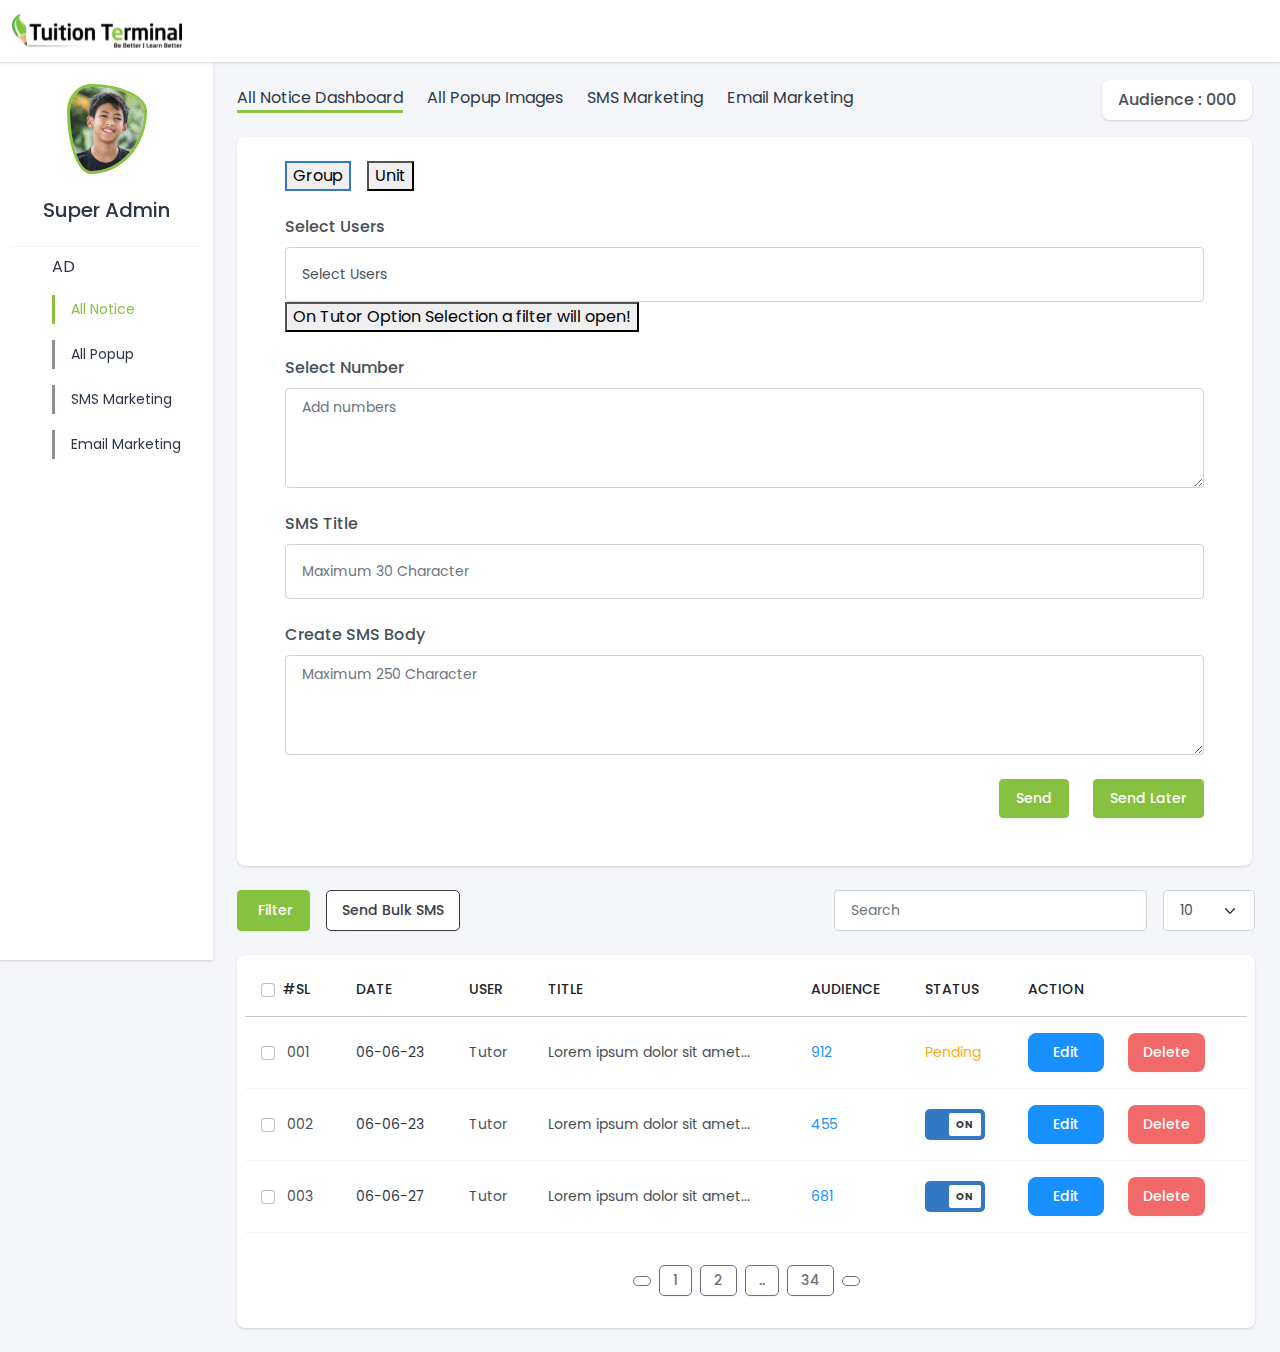
==== commit 256e5437: "Add SMS and Email Marketing links to navigation in index and all-popup pages" ====
--- a/index.html
+++ b/index.html
@@ -107,6 +107,26 @@
                         >All Popup</a
                       >
                     </li>
+                    <li
+                      class="ms-4 px-3 py-1 my-3"
+                      style="border-left: 3px solid #898e99"
+                    >
+                      <a
+                        href="sms.html"
+                        class="text-gray-800 text-decoration-none text-nowrap"
+                        >SMS Marketing</a
+                      >
+                    </li>
+                    <li
+                      class="ms-4 px-3 py-1 my-3"
+                      style="border-left: 3px solid #898e99"
+                    >
+                      <a
+                        href="email.html"
+                        class="text-gray-800 text-decoration-none text-nowrap"
+                        >Email Marketing</a
+                      >
+                    </li>
                   </ul>
                 </div>
               </li>
@@ -130,6 +150,16 @@
                   class="text-decoration-none text-gray-800 text-nowrap"
                   href="all-popup.html"
                   >All Popup Images</a
+                >
+                <a
+                  class="text-decoration-none text-gray-800 text-nowrap"
+                  href="sms.html"
+                  >SMS Marketing</a
+                >
+                <a
+                  class="text-decoration-none text-gray-800 text-nowrap"
+                  href="email.html"
+                  >Email Marketing</a
                 >
               </div>
               <div class="bg-white shadow-lg rounded-3 px-3 py-2 mx-3">
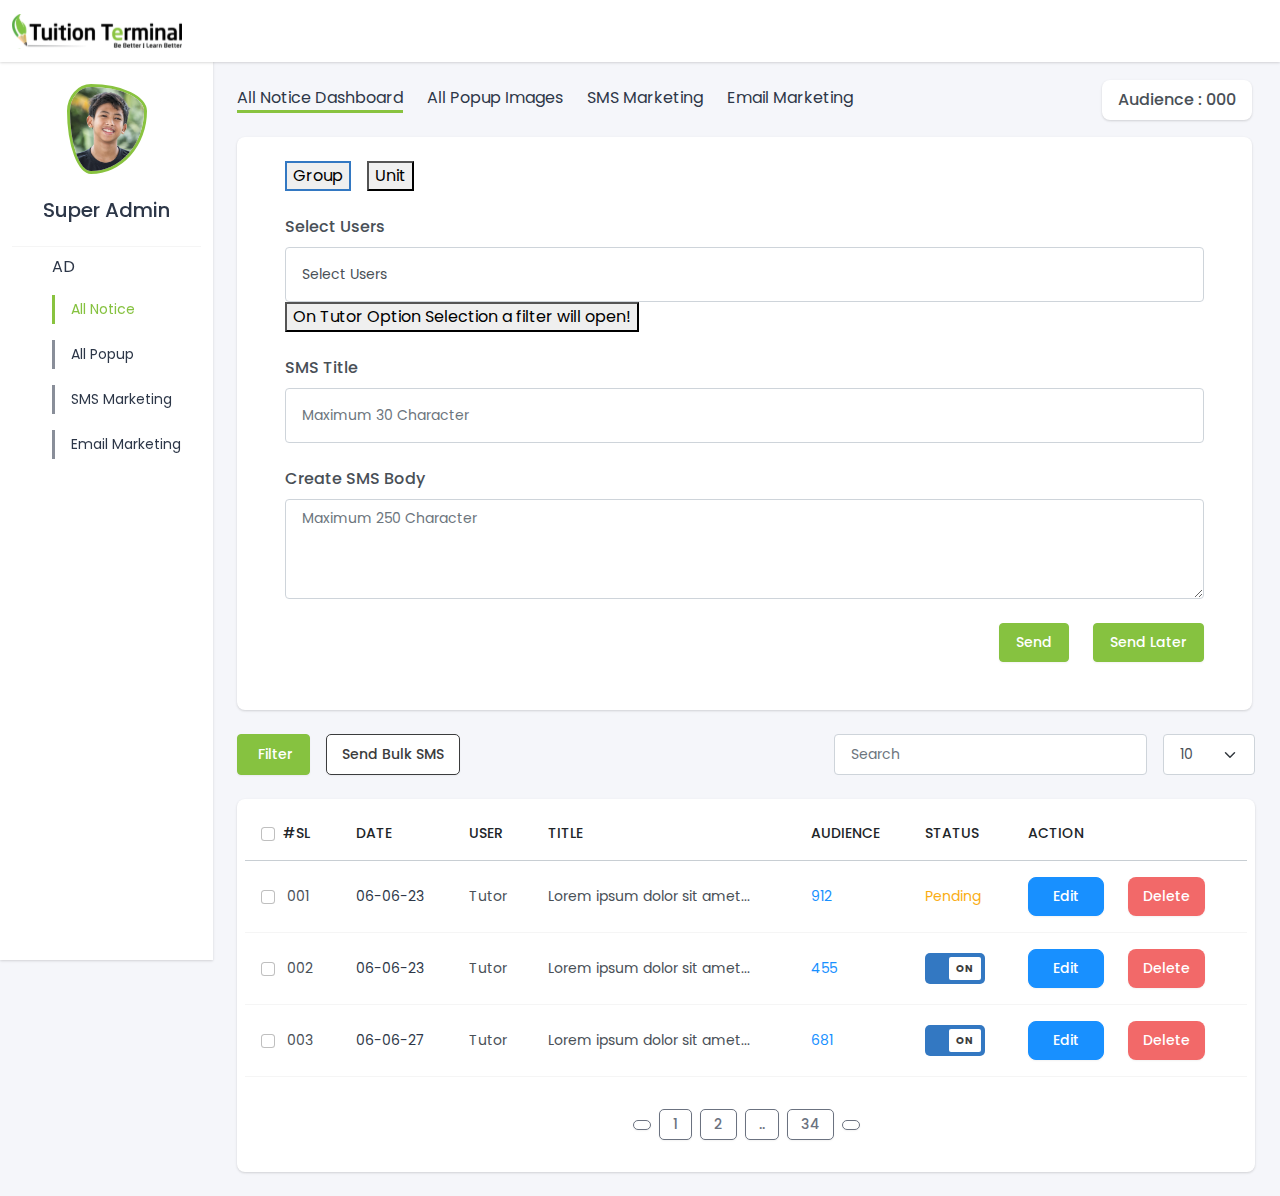
==== commit 4a317e83: "Remove unused number selection textarea from index.html" ====
--- a/index.html
+++ b/index.html
@@ -238,16 +238,6 @@
                     </div>
                     <div class="mb-4">
                       <label class="mb-2" style="font-weight: 500"
-                        >Select Number</label
-                      >
-                      <textarea
-                        placeholder="Add numbers"
-                        class="form-control rounded-2 shadow-none"
-                        style="min-height: 100px"
-                      ></textarea>
-                    </div>
-                    <div class="mb-4">
-                      <label class="mb-2" style="font-weight: 500"
                         >SMS Title</label
                       >
                       <input
